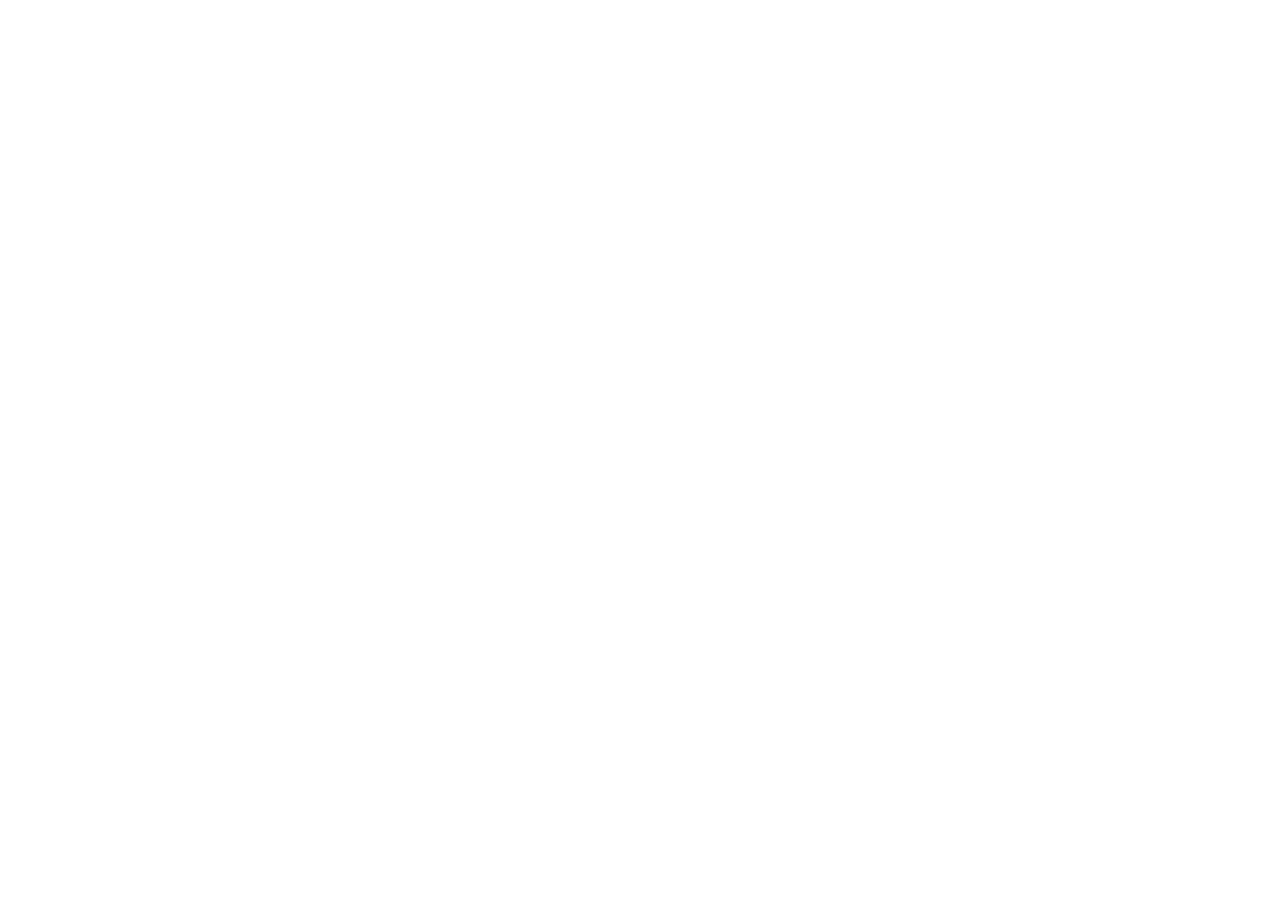
==== Framework Style/index.html @ 07beabb1 "Created index.html and css file with initial code" ====
<!DOCTYPE html>
<html lang="en">
<head>
    <meta charset="UTF-8">
    <meta http-equiv="X-UA-Compatible" content="IE=edge">
    <meta name="viewport" content="width=device-width, initial-scale=1.0">
    <title>CSS Framework</title>

    <link rel="stylesheet" href="style.css">
</head>
<body>
    
</body>
</html>
---- Framework Style/style.css ----
* {
    margin: 0;
    padding: 0;
}
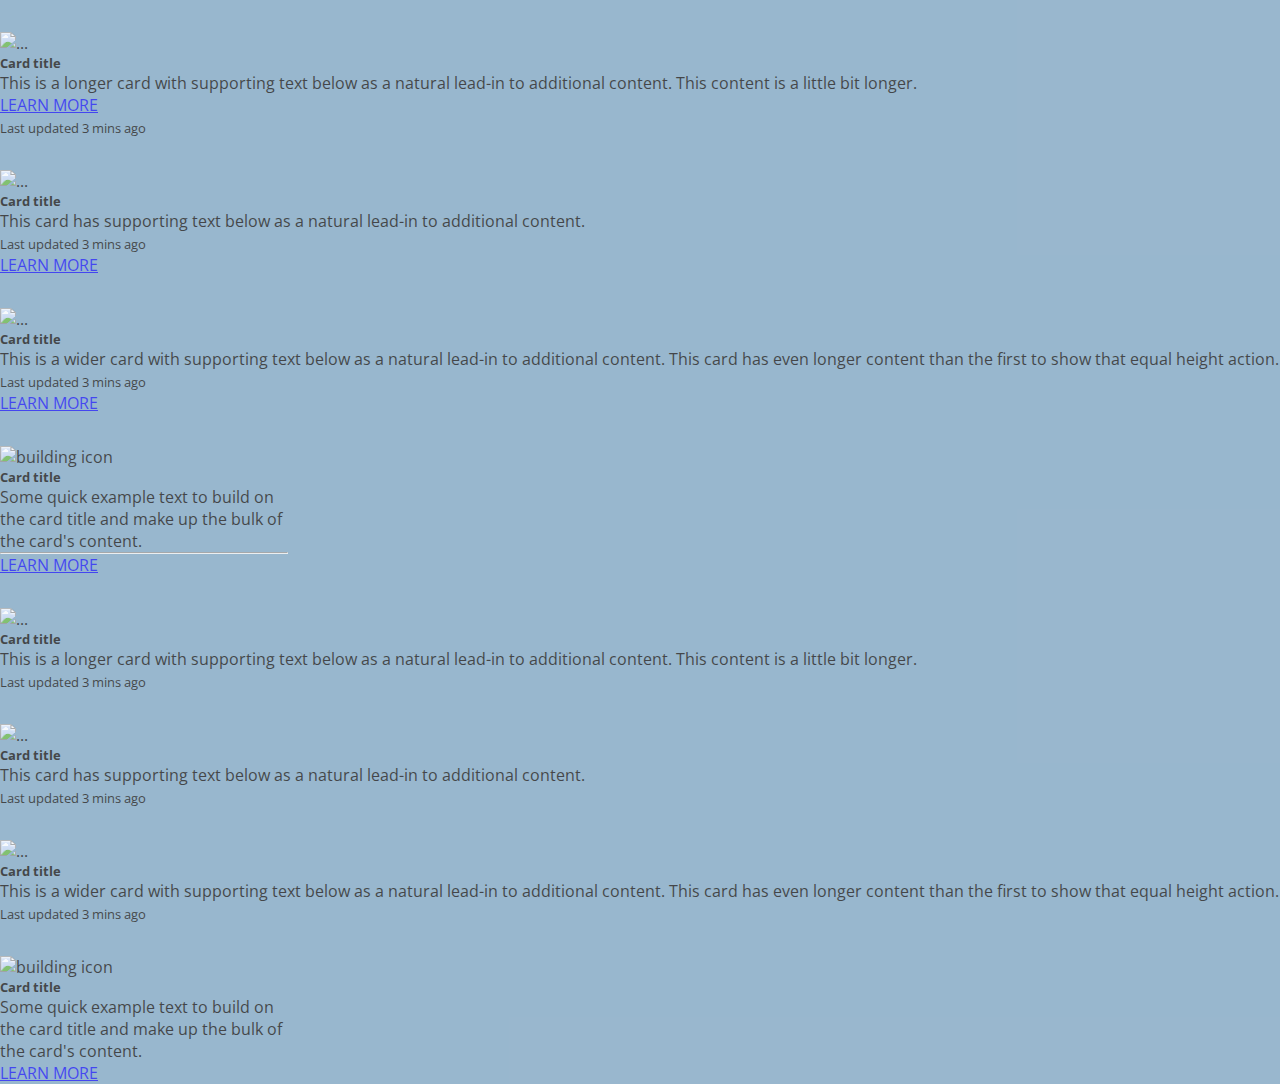
==== commit 07fa7acb: "A lot has changed. Please look at the file" ====
--- a/Framework Style/index.html
+++ b/Framework Style/index.html
@@ -1,14 +1,153 @@
 <!DOCTYPE html>
 <html lang="en">
-<head>
-    <meta charset="UTF-8">
-    <meta http-equiv="X-UA-Compatible" content="IE=edge">
-    <meta name="viewport" content="width=device-width, initial-scale=1.0">
-    <title>CSS Framework</title>
+  <head>
+    <meta charset="UTF-8" />
+    <meta http-equiv="X-UA-Compatible" content="IE=edge" />
+    <meta
+      name="viewport"
+      content="width=device-width, initial-scale=1.0 shrink-to-fit=no"
+    />
+    <title>CSS Framework Exercise</title>
 
-    <link rel="stylesheet" href="style.css">
-</head>
-<body>
-    
-</body>
-</html>+    <link rel="stylesheet" href="style.css" />
+    <link
+      rel="stylesheet"
+      href="https://cdn.jsdelivr.net/npm/bootstrap@4.6.1/dist/css/bootstrap.min.css"
+      integrity="sha384-zCbKRCUGaJDkqS1kPbPd7TveP5iyJE0EjAuZQTgFLD2ylzuqKfdKlfG/eSrtxUkn"
+      crossorigin="anonymous"
+    />
+    <link rel="preconnect" href="https://fonts.googleapis.com" />
+    <link rel="preconnect" href="https://fonts.gstatic.com" crossorigin />
+    <link
+      href="https://fonts.googleapis.com/css2?family=Open+Sans:wght@300;400;500;600;700;800&display=swap"
+      rel="stylesheet"
+    />
+  </head>
+
+  <body>
+    <div class="container vh-100 vw-100">
+      <div class="card-deck pt-5 pl-4 pr-4 pb-4">
+        <div class="card text-center shadow-sm">
+          <img src="..." class="card-img-top" alt="..." />
+          <div class="card-body">
+            <h5 class="card-title">Card title</h5>
+            <p class="card-text">
+              This is a longer card with supporting text below as a natural
+              lead-in to additional content. This content is a little bit
+              longer.
+            </p>
+            <a href="#" class="btn btn-primary">LEARN MORE</a>
+            <p class="card-text">
+              <small class="text-muted">Last updated 3 mins ago</small>
+            </p>
+          </div>
+        </div>
+        <div class="card text-center shadow-sm">
+          <img src="..." class="card-img-top" alt="..." />
+          <div class="card-body">
+            <h5 class="card-title">Card title</h5>
+            <p class="card-text">
+              This card has supporting text below as a natural lead-in to
+              additional content.
+            </p>
+            <p class="card-text">
+              <small class="text-muted">Last updated 3 mins ago</small>
+            </p>
+            <a href="#" class="btn btn-primary">LEARN MORE</a>
+          </div>
+        </div>
+        <div class="card text-center shadow-sm">
+          <img src="..." class="card-img-top" alt="..." />
+          <div class="card-body">
+            <h5 class="card-title">Card title</h5>
+            <p class="card-text">
+              This is a wider card with supporting text below as a natural
+              lead-in to additional content. This card has even longer content
+              than the first to show that equal height action.
+            </p>
+            <p class="card-text">
+              <small class="text-muted">Last updated 3 mins ago</small>
+            </p>
+            <a href="#" class="btn btn-primary">LEARN MORE</a>
+          </div>
+        </div>
+        <div class="card text-center shadow-sm" style="width: 18rem">
+            <img
+              src="https://cdn-icons.flaticon.com/png/512/761/premium/761582.png?token=exp=1640252575~hmac=f75622b2be6f4556010f5d369bd7815a"
+              class="card-img-top"
+              alt="building icon"
+            />
+            <div class="card-body">
+              <h5 class="card-title">Card title</h5>
+              <p class="card-text">
+                Some quick example text to build on the card title and make up the
+                bulk of the card's content.
+              </p>
+              <div class="dropdown-divider m-5"></div>
+              <hr class="style1 w-25">
+              <a href="#" class="btn btn-primary">LEARN MORE</a>
+            </div>
+          </div>
+      </div>
+
+      <div class="card-deck pb-5 pl-4 pr-4">
+        <div class="card">
+          <img src="..." class="card-img-top" alt="..." />
+          <div class="card-body">
+            <h5 class="card-title">Card title</h5>
+            <p class="card-text">
+              This is a longer card with supporting text below as a natural
+              lead-in to additional content. This content is a little bit
+              longer.
+            </p>
+            <p class="card-text">
+              <small class="text-muted">Last updated 3 mins ago</small>
+            </p>
+          </div>
+        </div>
+        <div class="card">
+          <img src="..." class="card-img-top" alt="..." />
+          <div class="card-body">
+            <h5 class="card-title">Card title</h5>
+            <p class="card-text">
+              This card has supporting text below as a natural lead-in to
+              additional content.
+            </p>
+            <p class="card-text">
+              <small class="text-muted">Last updated 3 mins ago</small>
+            </p>
+          </div>
+        </div>
+        <div class="card">
+          <img src="..." class="card-img-top" alt="..." />
+          <div class="card-body">
+            <h5 class="card-title">Card title</h5>
+            <p class="card-text">
+              This is a wider card with supporting text below as a natural
+              lead-in to additional content. This card has even longer content
+              than the first to show that equal height action.
+            </p>
+            <p class="card-text">
+              <small class="text-muted">Last updated 3 mins ago</small>
+            </p>
+          </div>
+        </div>
+        <div class="card text-center" style="width: 18rem">
+            <img
+              src="https://cdn-icons.flaticon.com/png/512/761/premium/761582.png?token=exp=1640252575~hmac=f75622b2be6f4556010f5d369bd7815a"
+              class="card-img-top"
+              alt="building icon"
+            />
+            <div class="card-body">
+              <h5 class="card-title">Card title</h5>
+              <p class="card-text">
+                Some quick example text to build on the card title and make up the
+                bulk of the card's content.
+              </p>
+              <a href="#" class="btn btn-primary">LEARN MORE</a>
+            </div>
+          </div>
+      </div>
+    </div>
+  </body>
+</html>
--- a/Framework Style/style.css
+++ b/Framework Style/style.css
@@ -3,3 +3,35 @@
     padding: 0;
 }
 
+body {
+    height: 100vh;
+    width: 100vw;
+    background-image: url('./exercise-framework.png');
+    background-repeat: no-repeat;
+    background-size: contain;
+    background-color: #E6EFF6;
+    background-position: -1;
+    opacity: 0.7;
+    font-family: 'Open Sans', sans-serif !important;
+}
+
+.card-img-top {
+    width: 100%;
+    height: 4vw;
+    object-fit: contain;
+    margin-top: 2rem;
+}
+
+.container {
+    background-color: #78a0be;
+}
+
+/* .card-deck {
+    margin: 2.5rem;
+} */
+
+hr.style1 {
+	border-top: 1px solid #8c8b8b;
+    justify-content: center;
+    text-align: center;
+}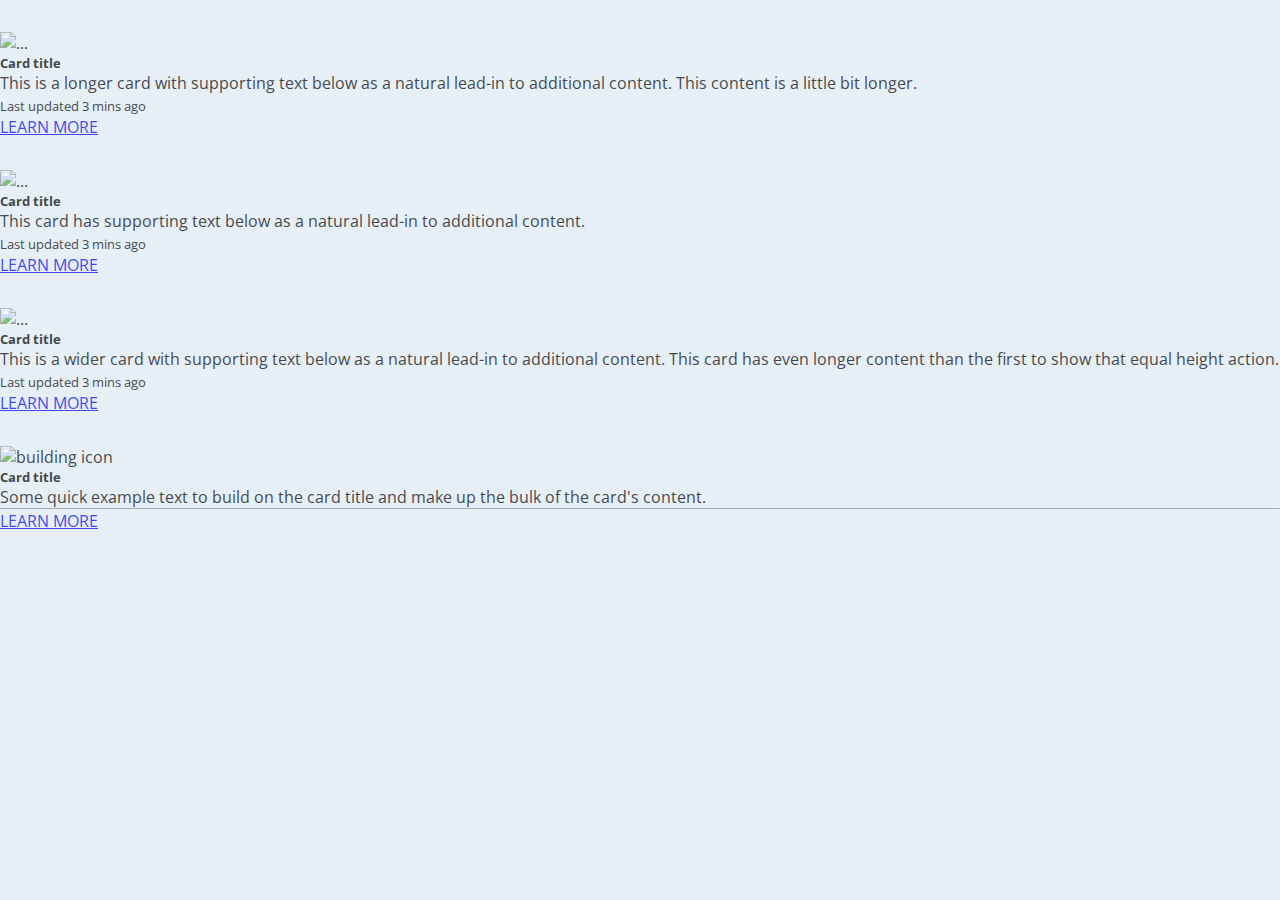
==== commit 5097babc: "Cards looks better with equal sizes. Container takes full page width" ====
--- a/Framework Style/index.html
+++ b/Framework Style/index.html
@@ -25,9 +25,9 @@
   </head>
 
   <body>
-    <div class="container vh-100 vw-100">
+    <div class="container-fluid px-4">
       <div class="card-deck pt-5 pl-4 pr-4 pb-4">
-        <div class="card text-center shadow-sm">
+        <div class="card text-center shadow">
           <img src="..." class="card-img-top" alt="..." />
           <div class="card-body">
             <h5 class="card-title">Card title</h5>
@@ -36,13 +36,13 @@
               lead-in to additional content. This content is a little bit
               longer.
             </p>
-            <a href="#" class="btn btn-primary">LEARN MORE</a>
             <p class="card-text">
               <small class="text-muted">Last updated 3 mins ago</small>
             </p>
+            <a href="#" class="btn btn-primary hoverable">LEARN MORE</a>
           </div>
         </div>
-        <div class="card text-center shadow-sm">
+        <div class="card text-center shadow">
           <img src="..." class="card-img-top" alt="..." />
           <div class="card-body">
             <h5 class="card-title">Card title</h5>
@@ -56,7 +56,7 @@
             <a href="#" class="btn btn-primary">LEARN MORE</a>
           </div>
         </div>
-        <div class="card text-center shadow-sm">
+        <div class="card text-center shadow">
           <img src="..." class="card-img-top" alt="..." />
           <div class="card-body">
             <h5 class="card-title">Card title</h5>
@@ -71,7 +71,7 @@
             <a href="#" class="btn btn-primary">LEARN MORE</a>
           </div>
         </div>
-        <div class="card text-center shadow-sm" style="width: 18rem">
+        <div class="card text-center shadow hover-shadow">
             <img
               src="https://cdn-icons.flaticon.com/png/512/761/premium/761582.png?token=exp=1640252575~hmac=f75622b2be6f4556010f5d369bd7815a"
               class="card-img-top"
@@ -90,7 +90,7 @@
           </div>
       </div>
 
-      <div class="card-deck pb-5 pl-4 pr-4">
+      <!-- <div class="card-deck pb-5 pl-4 pr-4">
         <div class="card">
           <img src="..." class="card-img-top" alt="..." />
           <div class="card-body">
@@ -146,7 +146,7 @@
               </p>
               <a href="#" class="btn btn-primary">LEARN MORE</a>
             </div>
-          </div>
+          </div> -->
       </div>
     </div>
   </body>
--- a/Framework Style/style.css
+++ b/Framework Style/style.css
@@ -23,7 +23,7 @@
 }
 
 .container {
-    background-color: #78a0be;
+    background-color: #E6EFF6;
 }
 
 /* .card-deck {
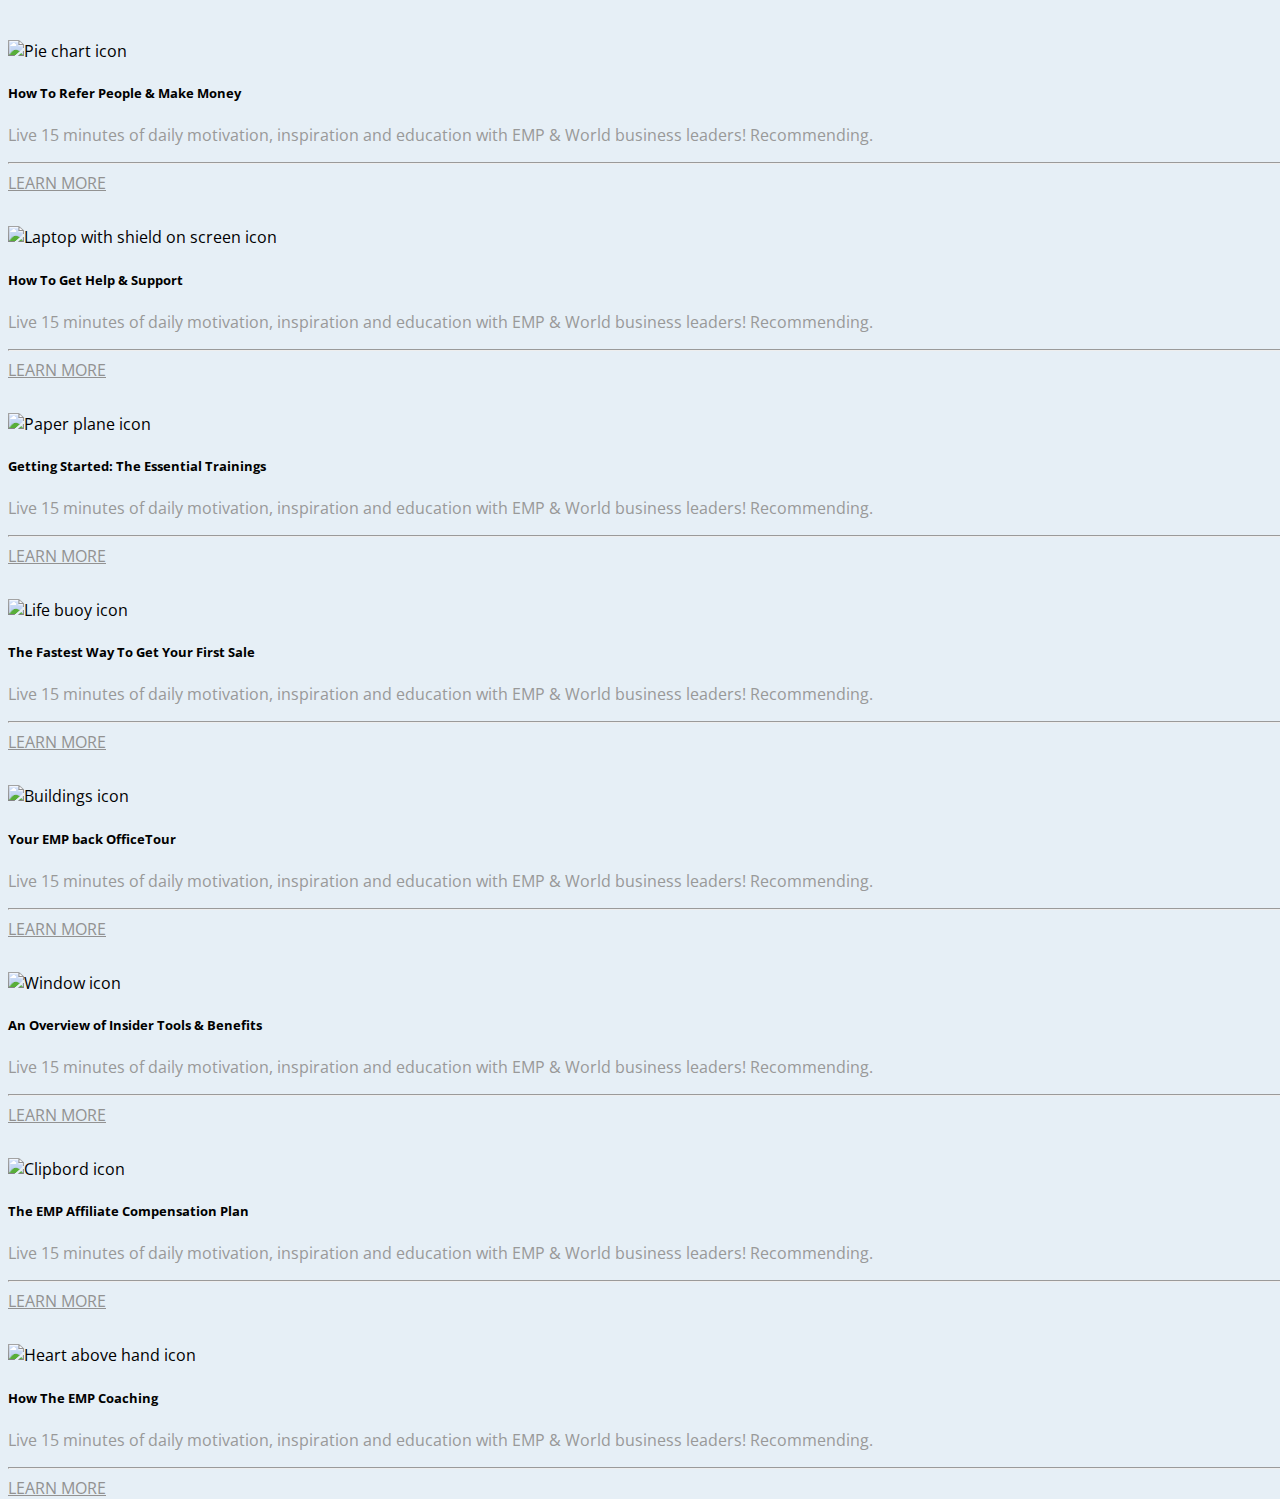
==== commit d31bec83: "Buttons are working in every screen size (fit to text). Card layout doesn't change when resizing, ev" ====
--- a/Framework Style/index.html
+++ b/Framework Style/index.html
@@ -1,153 +1,158 @@
 <!DOCTYPE html>
 <html lang="en">
-  <head>
+
+<head>
     <meta charset="UTF-8" />
     <meta http-equiv="X-UA-Compatible" content="IE=edge" />
-    <meta
-      name="viewport"
-      content="width=device-width, initial-scale=1.0 shrink-to-fit=no"
-    />
+    <meta name="viewport" content="width=device-width, initial-scale=1.0 shrink-to-fit=no" />
     <title>CSS Framework Exercise</title>
 
     <link rel="stylesheet" href="style.css" />
-    <link
-      rel="stylesheet"
-      href="https://cdn.jsdelivr.net/npm/bootstrap@4.6.1/dist/css/bootstrap.min.css"
-      integrity="sha384-zCbKRCUGaJDkqS1kPbPd7TveP5iyJE0EjAuZQTgFLD2ylzuqKfdKlfG/eSrtxUkn"
-      crossorigin="anonymous"
-    />
+    <link rel="stylesheet" href="https://cdn.jsdelivr.net/npm/bootstrap@4.6.1/dist/css/bootstrap.min.css"
+        integrity="sha384-zCbKRCUGaJDkqS1kPbPd7TveP5iyJE0EjAuZQTgFLD2ylzuqKfdKlfG/eSrtxUkn" crossorigin="anonymous" />
     <link rel="preconnect" href="https://fonts.googleapis.com" />
     <link rel="preconnect" href="https://fonts.gstatic.com" crossorigin />
-    <link
-      href="https://fonts.googleapis.com/css2?family=Open+Sans:wght@300;400;500;600;700;800&display=swap"
-      rel="stylesheet"
-    />
-  </head>
+    <link href="https://fonts.googleapis.com/css2?family=Open+Sans:wght@300;400;500;600;700;800&display=swap"
+        rel="stylesheet" />
+</head>
 
-  <body>
-    <div class="container-fluid px-4">
-      <div class="card-deck pt-5 pl-4 pr-4 pb-4">
-        <div class="card text-center shadow">
-          <img src="..." class="card-img-top" alt="..." />
-          <div class="card-body">
-            <h5 class="card-title">Card title</h5>
-            <p class="card-text">
-              This is a longer card with supporting text below as a natural
-              lead-in to additional content. This content is a little bit
-              longer.
-            </p>
-            <p class="card-text">
-              <small class="text-muted">Last updated 3 mins ago</small>
-            </p>
-            <a href="#" class="btn btn-primary hoverable">LEARN MORE</a>
-          </div>
+<body>
+    <div class="container-fluid w-75 d-flex flex-wrap justify-content-around pt-4">
+          <!-- <div class="
+          row row-cols-1 row-cols-sm-2 row-cols-md-2 row-cols-lg-4
+          px-4
+          pt-4
+        "> -->
+        <div class="card-group row-cols-sm-1 row-cols-md-2 row-cols-lg-4 row-cols-xl-4">
+            <div class="pb-4 w-25 px-3">
+                <div class="card text-center shadow h-100">
+                    <img src="https://img.icons8.com/wired/256/000000/pie-chart--v2.png" class="card-img-top"
+                        alt="Pie chart icon" />
+                    <div class="card-body d-flex flex-column">
+                        <h5 class="card-title">How To Refer People & Make Money</h5>
+                        <p class="card-text mt-auto">
+                            Live 15 minutes of daily motivation, inspiration and education with EMP & World business
+                            leaders! Recommending.
+                        </p>
+                        <hr class="m-5" />
+                        <a href="#" class="btn btn-primary w-xl-50 align-self-center">LEARN MORE</a>
+                    </div>
+                </div>
+            </div>
+
+            <div class="pb-4 w-25 px-3">
+                <div class="card text-center shadow h-100">
+                    <img src="https://img.icons8.com/external-kiranshastry-lineal-kiranshastry/512/000000/external-laptop-cyber-security-kiranshastry-lineal-kiranshastry.png"
+                        class="card-img-top" alt="Laptop with shield on screen icon" />
+                    <div class="card-body d-flex flex-column">
+                        <h5 class="card-title">How To Get Help & Support</h5>
+                        <p class="card-text mt-auto">
+                            Live 15 minutes of daily motivation, inspiration and education with EMP & World business
+                            leaders! Recommending.
+                        </p>
+                        <hr class="m-5" />
+                        <a href="#" class="btn btn-primary w--xl-50 align-self-center">LEARN MORE</a>
+                    </div>
+                </div>
+            </div>
+
+            <div class="pb-4 w-25 px-3">
+                <div class="card text-center shadow h-100">
+                    <img src="https://img.icons8.com/external-kiranshastry-lineal-kiranshastry/512/000000/external-paper-plane-interface-kiranshastry-lineal-kiranshastry.png"
+                        class="card-img-top" alt="Paper plane icon" />
+                    <div class="card-body d-flex flex-column">
+                        <h5 class="card-title">Getting Started: The Essential Trainings</h5>
+                        <p class="card-text mt-auto">
+                            Live 15 minutes of daily motivation, inspiration and education with EMP & World business
+                            leaders! Recommending.
+                        </p>
+                        <hr class="m-5" />
+                        <a href="#" class="btn btn-primary w-xl-50 align-self-center">LEARN MORE</a>
+                    </div>
+                </div>
+            </div>
+
+            <div class="pb-4 w-25 px-3">
+                <div class="card text-center shadow h-100">
+                    <img src="https://img.icons8.com/ios/500/000000/lifebuoy.png" class="card-img-top"
+                        alt="Life buoy icon" />
+                    <div class="card-body d-flex flex-column">
+                        <h5 class="card-title">The Fastest Way To Get Your First Sale</h5>
+                        <p class="card-text mt-auto">
+                            Live 15 minutes of daily motivation, inspiration and education with EMP & World business
+                            leaders! Recommending.
+                        </p>
+                        <hr class="m-5" />
+                        <a href="#" class="btn btn-primary w-xl-50 align-self-center">LEARN MORE</a>
+                    </div>
+                </div>
+            </div>
+
+            <div class="pb-4 w-25 px-3">
+                <div class="card text-center shadow h-100">
+                    <img src="https://img.icons8.com/external-flatart-icons-flat-flatarticons/100/000000/external-buildings-city-life-flatart-icons-flat-flatarticons.png"
+                        class="card-img-top" alt="Buildings icon" />
+                    <div class="card-body d-flex flex-column">
+                        <h5 class="card-title">Your EMP back OfficeTour</h5>
+                        <p class="card-text mt-auto">
+                            Live 15 minutes of daily motivation, inspiration and education with EMP & World business
+                            leaders! Recommending.
+                        </p>
+                        <hr class="m-5" />
+                        <a href="#" class="btn btn-primary w-xl-50 align-self-center">LEARN MORE</a>
+                    </div>
+                </div>
+            </div>
+
+            <div class="pb-4 w-25 px-3">
+                <div class="card text-center shadow h-100">
+                    <img src="https://img.icons8.com/ios/100/000000/window-other.png" class="card-img-top"
+                        alt="Window icon" />
+                    <div class="card-body d-flex flex-column">
+                        <h5 class="card-title">An Overview of Insider Tools & Benefits</h5>
+                        <p class="card-text mt-auto">
+                            Live 15 minutes of daily motivation, inspiration and education with EMP & World business
+                            leaders! Recommending.
+                        </p>
+                        <hr class="m-5" />
+                        <a href="#" class="btn btn-primary w-xl-50 align-self-center">LEARN MORE</a>
+                    </div>
+                </div>
+            </div>
+
+            <div class="pb-4 w-25 px-3">
+                <div class="card text-center shadow h-100">
+                    <img src="https://img.icons8.com/ios/100/000000/clipboard.png" class="card-img-top"
+                        alt="Clipbord icon" />
+                    <div class="card-body d-flex flex-column">
+                        <h5 class="card-title">The EMP Affiliate Compensation Plan</h5>
+                        <p class="card-text mt-auto">
+                            Live 15 minutes of daily motivation, inspiration and education with EMP & World business
+                            leaders! Recommending.
+                        </p>
+                        <hr class="m-5" />
+                        <a href="#" class="btn btn-primary w-xl-50 align-self-center">LEARN MORE</a>
+                    </div>
+                </div>
+            </div>
+
+            <div class="pb-4 w-25 px-3">
+                <div class="card text-center shadow h-100">
+                    <img src="https://img.icons8.com/external-wanicon-lineal-wanicon/64/000000/external-hand-love-wanicon-lineal-wanicon.png"
+                        class="card-img-top" alt="Heart above hand icon" />
+                    <div class="card-body d-flex flex-column">
+                        <h5 class="card-title">How The EMP Coaching</h5>
+                        <p class="card-text mt-auto">
+                            Live 15 minutes of daily motivation, inspiration and education with EMP & World business
+                            leaders! Recommending.
+                        </p>
+                        <hr class="m-5" />
+                        <a href="#" class="btn btn-primary shadow-lg w-xl-50 align-self-center">LEARN MORE</a>
+                    </div>
+                </div>
+            </div>
         </div>
-        <div class="card text-center shadow">
-          <img src="..." class="card-img-top" alt="..." />
-          <div class="card-body">
-            <h5 class="card-title">Card title</h5>
-            <p class="card-text">
-              This card has supporting text below as a natural lead-in to
-              additional content.
-            </p>
-            <p class="card-text">
-              <small class="text-muted">Last updated 3 mins ago</small>
-            </p>
-            <a href="#" class="btn btn-primary">LEARN MORE</a>
-          </div>
-        </div>
-        <div class="card text-center shadow">
-          <img src="..." class="card-img-top" alt="..." />
-          <div class="card-body">
-            <h5 class="card-title">Card title</h5>
-            <p class="card-text">
-              This is a wider card with supporting text below as a natural
-              lead-in to additional content. This card has even longer content
-              than the first to show that equal height action.
-            </p>
-            <p class="card-text">
-              <small class="text-muted">Last updated 3 mins ago</small>
-            </p>
-            <a href="#" class="btn btn-primary">LEARN MORE</a>
-          </div>
-        </div>
-        <div class="card text-center shadow hover-shadow">
-            <img
-              src="https://cdn-icons.flaticon.com/png/512/761/premium/761582.png?token=exp=1640252575~hmac=f75622b2be6f4556010f5d369bd7815a"
-              class="card-img-top"
-              alt="building icon"
-            />
-            <div class="card-body">
-              <h5 class="card-title">Card title</h5>
-              <p class="card-text">
-                Some quick example text to build on the card title and make up the
-                bulk of the card's content.
-              </p>
-              <div class="dropdown-divider m-5"></div>
-              <hr class="style1 w-25">
-              <a href="#" class="btn btn-primary">LEARN MORE</a>
-            </div>
-          </div>
-      </div>
+    </div>
+</body>
 
-      <!-- <div class="card-deck pb-5 pl-4 pr-4">
-        <div class="card">
-          <img src="..." class="card-img-top" alt="..." />
-          <div class="card-body">
-            <h5 class="card-title">Card title</h5>
-            <p class="card-text">
-              This is a longer card with supporting text below as a natural
-              lead-in to additional content. This content is a little bit
-              longer.
-            </p>
-            <p class="card-text">
-              <small class="text-muted">Last updated 3 mins ago</small>
-            </p>
-          </div>
-        </div>
-        <div class="card">
-          <img src="..." class="card-img-top" alt="..." />
-          <div class="card-body">
-            <h5 class="card-title">Card title</h5>
-            <p class="card-text">
-              This card has supporting text below as a natural lead-in to
-              additional content.
-            </p>
-            <p class="card-text">
-              <small class="text-muted">Last updated 3 mins ago</small>
-            </p>
-          </div>
-        </div>
-        <div class="card">
-          <img src="..." class="card-img-top" alt="..." />
-          <div class="card-body">
-            <h5 class="card-title">Card title</h5>
-            <p class="card-text">
-              This is a wider card with supporting text below as a natural
-              lead-in to additional content. This card has even longer content
-              than the first to show that equal height action.
-            </p>
-            <p class="card-text">
-              <small class="text-muted">Last updated 3 mins ago</small>
-            </p>
-          </div>
-        </div>
-        <div class="card text-center" style="width: 18rem">
-            <img
-              src="https://cdn-icons.flaticon.com/png/512/761/premium/761582.png?token=exp=1640252575~hmac=f75622b2be6f4556010f5d369bd7815a"
-              class="card-img-top"
-              alt="building icon"
-            />
-            <div class="card-body">
-              <h5 class="card-title">Card title</h5>
-              <p class="card-text">
-                Some quick example text to build on the card title and make up the
-                bulk of the card's content.
-              </p>
-              <a href="#" class="btn btn-primary">LEARN MORE</a>
-            </div>
-          </div> -->
-      </div>
-    </div>
-  </body>
-</html>
+</html>--- a/Framework Style/style.css
+++ b/Framework Style/style.css
@@ -1,37 +1,49 @@
-* {
-    margin: 0;
-    padding: 0;
+body {
+  height: 100vh;
+  width: 100vw;
+  /* background-image: url('./exercise-framework.png'); */
+  background-repeat: no-repeat;
+  background-size: contain;
+  background-color: #e6eff6;
+  background-position: center;
+  font-family: "Open Sans", sans-serif !important;
 }
 
-body {
-    height: 100vh;
-    width: 100vw;
-    background-image: url('./exercise-framework.png');
-    background-repeat: no-repeat;
-    background-size: contain;
-    background-color: #E6EFF6;
-    background-position: -1;
-    opacity: 0.7;
-    font-family: 'Open Sans', sans-serif !important;
+body p {
+  color: #999999;
 }
 
-.card-img-top {
-    width: 100%;
-    height: 4vw;
-    object-fit: contain;
-    margin-top: 2rem;
+body .card-img-top {
+  width: 100%;
+  height: 4vw;
+  -o-object-fit: contain;
+     object-fit: contain;
+  margin-top: 2rem;
 }
 
-.container {
-    background-color: #E6EFF6;
+body .container,
+body .container-fluid {
+  background-color: #e6eff6;
 }
 
-/* .card-deck {
-    margin: 2.5rem;
-} */
+body .btn,
+body .btn-primary, body .btn-primary:focus {
+  background-color: transparent;
+  border-color: transparent;
+  border-radius: 50px;
+  color: #929292;
+}
 
-hr.style1 {
-	border-top: 1px solid #8c8b8b;
-    justify-content: center;
-    text-align: center;
-}+body .btn:hover,
+body .btn-primary:hover, body .btn-primary:focus:hover {
+  border-radius: 50px;
+  background-color: #007bff;
+  border-color: #007bff;
+  color: white;
+}
+
+body .card:hover {
+  -webkit-box-shadow: 0 1rem 3rem 0 rgba(0, 0, 0, 0.25);
+          box-shadow: 0 1rem 3rem 0 rgba(0, 0, 0, 0.25);
+}
+/*# sourceMappingURL=style.css.map */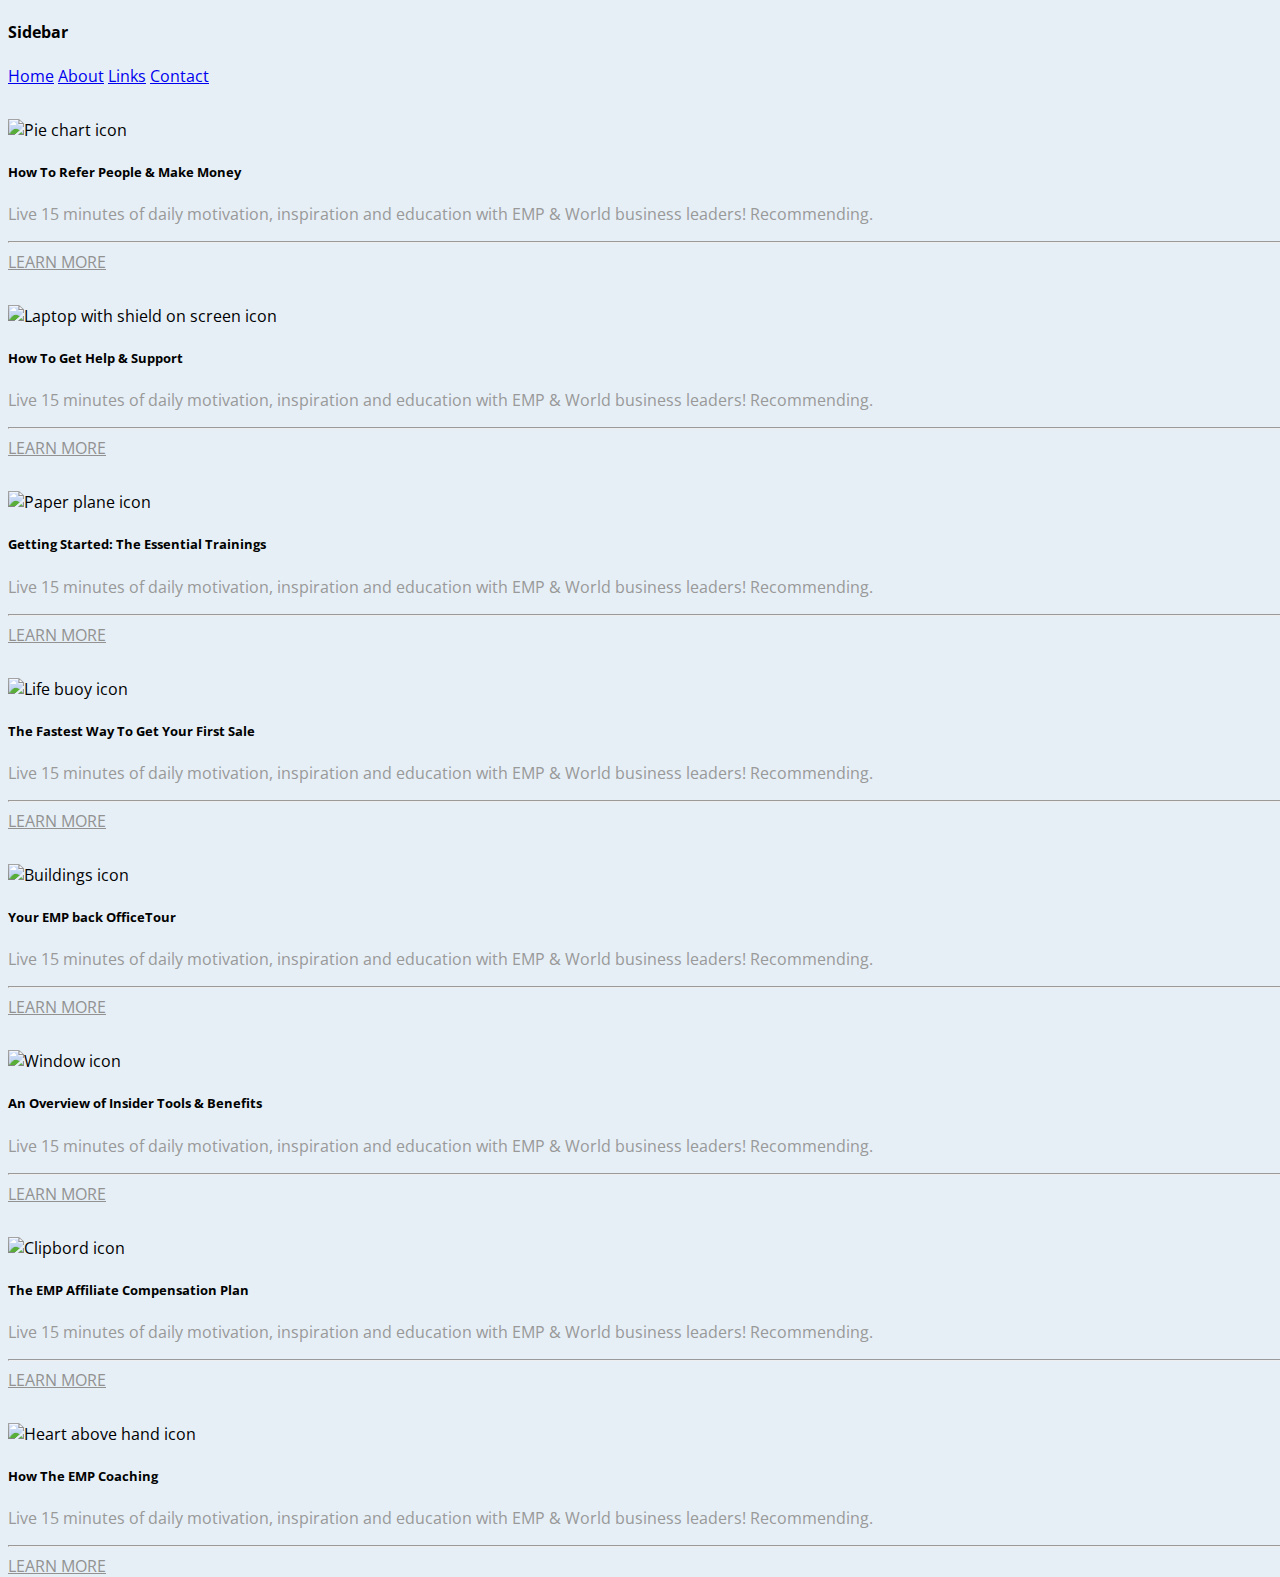
==== commit 1c8b2b61: "A simple sidebar added wirth links and won't display on smaller screens" ====
--- a/Framework Style/index.html
+++ b/Framework Style/index.html
@@ -8,6 +8,8 @@
     <title>CSS Framework Exercise</title>
 
     <link rel="stylesheet" href="style.css" />
+    <script type="text/javascript"
+        src="https://cdnjs.cloudflare.com/ajax/libs/popper.js/1.12.9/umd/popper.min.js"></script>
     <link rel="stylesheet" href="https://cdn.jsdelivr.net/npm/bootstrap@4.6.1/dist/css/bootstrap.min.css"
         integrity="sha384-zCbKRCUGaJDkqS1kPbPd7TveP5iyJE0EjAuZQTgFLD2ylzuqKfdKlfG/eSrtxUkn" crossorigin="anonymous" />
     <link rel="preconnect" href="https://fonts.googleapis.com" />
@@ -17,137 +19,146 @@
 </head>
 
 <body>
-    <div class="container-fluid w-75 d-flex flex-wrap justify-content-around pt-4">
-          <!-- <div class="
-          row row-cols-1 row-cols-sm-2 row-cols-md-2 row-cols-lg-4
-          px-4
-          pt-4
-        "> -->
-        <div class="card-group row-cols-sm-1 row-cols-md-2 row-cols-lg-4 row-cols-xl-4">
-            <div class="pb-4 w-25 px-3">
-                <div class="card text-center shadow h-100">
-                    <img src="https://img.icons8.com/wired/256/000000/pie-chart--v2.png" class="card-img-top"
-                        alt="Pie chart icon" />
-                    <div class="card-body d-flex flex-column">
-                        <h5 class="card-title">How To Refer People & Make Money</h5>
-                        <p class="card-text mt-auto">
-                            Live 15 minutes of daily motivation, inspiration and education with EMP & World business
-                            leaders! Recommending.
-                        </p>
-                        <hr class="m-5" />
-                        <a href="#" class="btn btn-primary w-xl-50 align-self-center">LEARN MORE</a>
+    <div class="container-fluid d-flex flex-wrap">
+        <nav class="nav d-none d-lg-flex flex-column pt-lg-4">
+            <h4>Sidebar</h4>
+
+            <a class="nav-link" href="#">Home</a>
+            <a class="nav-link" href="#">About</a>
+            <a class="nav-link" href="#">Links</a>
+            <a class="nav-link" href="#">Contact</a>
+        </nav>
+
+
+        <div class="container-fluid w-75 d-flex flex-wrap justify-content-start pt-4">
+
+            <div class="card-group row-cols-sm-1 row-cols-md-2 row-cols-lg-4 row-cols-xl-4">
+                <div class="pb-4 w-25 px-3">
+                    <div class="card text-center shadow h-100">
+                        <img src="https://img.icons8.com/wired/256/000000/pie-chart--v2.png" class="card-img-top"
+                            alt="Pie chart icon" />
+                        <div class="card-body d-flex flex-column">
+                            <h5 class="card-title">How To Refer People & Make Money</h5>
+                            <p class="card-text mt-auto">
+                                Live 15 minutes of daily motivation, inspiration and education with EMP & World business
+                                leaders! Recommending.
+                            </p>
+                            <hr class="m-5" />
+                            <a href="#" class="btn btn-primary w-xl-50 align-self-center">LEARN MORE</a>
+                        </div>
                     </div>
                 </div>
-            </div>
 
-            <div class="pb-4 w-25 px-3">
-                <div class="card text-center shadow h-100">
-                    <img src="https://img.icons8.com/external-kiranshastry-lineal-kiranshastry/512/000000/external-laptop-cyber-security-kiranshastry-lineal-kiranshastry.png"
-                        class="card-img-top" alt="Laptop with shield on screen icon" />
-                    <div class="card-body d-flex flex-column">
-                        <h5 class="card-title">How To Get Help & Support</h5>
-                        <p class="card-text mt-auto">
-                            Live 15 minutes of daily motivation, inspiration and education with EMP & World business
-                            leaders! Recommending.
-                        </p>
-                        <hr class="m-5" />
-                        <a href="#" class="btn btn-primary w--xl-50 align-self-center">LEARN MORE</a>
+                <div class="pb-4 w-25 px-3">
+                    <div class="card text-center shadow h-100">
+                        <img src="https://img.icons8.com/external-kiranshastry-lineal-kiranshastry/512/000000/external-laptop-cyber-security-kiranshastry-lineal-kiranshastry.png"
+                            class="card-img-top" alt="Laptop with shield on screen icon" />
+                        <div class="card-body d-flex flex-column">
+                            <h5 class="card-title">How To Get Help & Support</h5>
+                            <p class="card-text mt-auto">
+                                Live 15 minutes of daily motivation, inspiration and education with EMP & World business
+                                leaders! Recommending.
+                            </p>
+                            <hr class="m-5" />
+                            <a href="#" class="btn btn-primary w--xl-50 align-self-center">LEARN MORE</a>
+                        </div>
                     </div>
                 </div>
-            </div>
 
-            <div class="pb-4 w-25 px-3">
-                <div class="card text-center shadow h-100">
-                    <img src="https://img.icons8.com/external-kiranshastry-lineal-kiranshastry/512/000000/external-paper-plane-interface-kiranshastry-lineal-kiranshastry.png"
-                        class="card-img-top" alt="Paper plane icon" />
-                    <div class="card-body d-flex flex-column">
-                        <h5 class="card-title">Getting Started: The Essential Trainings</h5>
-                        <p class="card-text mt-auto">
-                            Live 15 minutes of daily motivation, inspiration and education with EMP & World business
-                            leaders! Recommending.
-                        </p>
-                        <hr class="m-5" />
-                        <a href="#" class="btn btn-primary w-xl-50 align-self-center">LEARN MORE</a>
+                <div class="pb-4 w-25 px-3">
+                    <div class="card text-center shadow h-100">
+                        <img src="https://img.icons8.com/external-kiranshastry-lineal-kiranshastry/512/000000/external-paper-plane-interface-kiranshastry-lineal-kiranshastry.png"
+                            class="card-img-top" alt="Paper plane icon" />
+                        <div class="card-body d-flex flex-column">
+                            <h5 class="card-title">Getting Started: The Essential Trainings</h5>
+                            <p class="card-text mt-auto">
+                                Live 15 minutes of daily motivation, inspiration and education with EMP & World business
+                                leaders! Recommending.
+                            </p>
+                            <hr class="m-5" />
+                            <a href="#" class="btn btn-primary w-xl-50 align-self-center">LEARN MORE</a>
+                        </div>
                     </div>
                 </div>
-            </div>
 
-            <div class="pb-4 w-25 px-3">
-                <div class="card text-center shadow h-100">
-                    <img src="https://img.icons8.com/ios/500/000000/lifebuoy.png" class="card-img-top"
-                        alt="Life buoy icon" />
-                    <div class="card-body d-flex flex-column">
-                        <h5 class="card-title">The Fastest Way To Get Your First Sale</h5>
-                        <p class="card-text mt-auto">
-                            Live 15 minutes of daily motivation, inspiration and education with EMP & World business
-                            leaders! Recommending.
-                        </p>
-                        <hr class="m-5" />
-                        <a href="#" class="btn btn-primary w-xl-50 align-self-center">LEARN MORE</a>
+                <div class="pb-4 w-25 px-3">
+                    <div class="card text-center shadow h-100">
+                        <img src="https://img.icons8.com/ios/500/000000/lifebuoy.png" class="card-img-top"
+                            alt="Life buoy icon" />
+                        <div class="card-body d-flex flex-column">
+                            <h5 class="card-title">The Fastest Way To Get Your First Sale</h5>
+                            <p class="card-text mt-auto">
+                                Live 15 minutes of daily motivation, inspiration and education with EMP & World business
+                                leaders! Recommending.
+                            </p>
+                            <hr class="m-5" />
+                            <a href="#" class="btn btn-primary w-xl-50 align-self-center">LEARN MORE</a>
+                        </div>
                     </div>
                 </div>
-            </div>
 
-            <div class="pb-4 w-25 px-3">
-                <div class="card text-center shadow h-100">
-                    <img src="https://img.icons8.com/external-flatart-icons-flat-flatarticons/100/000000/external-buildings-city-life-flatart-icons-flat-flatarticons.png"
-                        class="card-img-top" alt="Buildings icon" />
-                    <div class="card-body d-flex flex-column">
-                        <h5 class="card-title">Your EMP back OfficeTour</h5>
-                        <p class="card-text mt-auto">
-                            Live 15 minutes of daily motivation, inspiration and education with EMP & World business
-                            leaders! Recommending.
-                        </p>
-                        <hr class="m-5" />
-                        <a href="#" class="btn btn-primary w-xl-50 align-self-center">LEARN MORE</a>
+                <div class="pb-4 w-25 px-3">
+                    <div class="card text-center shadow h-100">
+                        <img src="https://img.icons8.com/external-flatart-icons-flat-flatarticons/100/000000/external-buildings-city-life-flatart-icons-flat-flatarticons.png"
+                            class="card-img-top" alt="Buildings icon" />
+                        <div class="card-body d-flex flex-column">
+                            <h5 class="card-title">Your EMP back OfficeTour</h5>
+                            <p class="card-text mt-auto">
+                                Live 15 minutes of daily motivation, inspiration and education with EMP & World business
+                                leaders! Recommending.
+                            </p>
+                            <hr class="m-5" />
+                            <a href="#" class="btn btn-primary w-xl-50 align-self-center">LEARN MORE</a>
+                        </div>
                     </div>
                 </div>
-            </div>
 
-            <div class="pb-4 w-25 px-3">
-                <div class="card text-center shadow h-100">
-                    <img src="https://img.icons8.com/ios/100/000000/window-other.png" class="card-img-top"
-                        alt="Window icon" />
-                    <div class="card-body d-flex flex-column">
-                        <h5 class="card-title">An Overview of Insider Tools & Benefits</h5>
-                        <p class="card-text mt-auto">
-                            Live 15 minutes of daily motivation, inspiration and education with EMP & World business
-                            leaders! Recommending.
-                        </p>
-                        <hr class="m-5" />
-                        <a href="#" class="btn btn-primary w-xl-50 align-self-center">LEARN MORE</a>
+                <div class="pb-4 w-25 px-3">
+                    <div class="card text-center shadow h-100">
+                        <img src="https://img.icons8.com/ios/100/000000/window-other.png" class="card-img-top"
+                            alt="Window icon" />
+                        <div class="card-body d-flex flex-column">
+                            <h5 class="card-title">An Overview of Insider Tools & Benefits</h5>
+                            <p class="card-text mt-auto">
+                                Live 15 minutes of daily motivation, inspiration and education with EMP & World business
+                                leaders! Recommending.
+                            </p>
+                            <hr class="m-5" />
+                            <a href="#" class="btn btn-primary w-xl-50 align-self-center">LEARN MORE</a>
+                        </div>
                     </div>
                 </div>
-            </div>
 
-            <div class="pb-4 w-25 px-3">
-                <div class="card text-center shadow h-100">
-                    <img src="https://img.icons8.com/ios/100/000000/clipboard.png" class="card-img-top"
-                        alt="Clipbord icon" />
-                    <div class="card-body d-flex flex-column">
-                        <h5 class="card-title">The EMP Affiliate Compensation Plan</h5>
-                        <p class="card-text mt-auto">
-                            Live 15 minutes of daily motivation, inspiration and education with EMP & World business
-                            leaders! Recommending.
-                        </p>
-                        <hr class="m-5" />
-                        <a href="#" class="btn btn-primary w-xl-50 align-self-center">LEARN MORE</a>
+                <div class="pb-4 w-25 px-3">
+                    <div class="card text-center shadow h-100">
+                        <img src="https://img.icons8.com/ios/100/000000/clipboard.png" class="card-img-top"
+                            alt="Clipbord icon" />
+                        <div class="card-body d-flex flex-column">
+                            <h5 class="card-title">The EMP Affiliate Compensation Plan</h5>
+                            <p class="card-text mt-auto">
+                                Live 15 minutes of daily motivation, inspiration and education with EMP & World business
+                                leaders! Recommending.
+                            </p>
+                            <hr class="m-5" />
+                            <a href="#" class="btn btn-primary w-xl-50 align-self-center">LEARN MORE</a>
+                        </div>
                     </div>
                 </div>
-            </div>
 
-            <div class="pb-4 w-25 px-3">
-                <div class="card text-center shadow h-100">
-                    <img src="https://img.icons8.com/external-wanicon-lineal-wanicon/64/000000/external-hand-love-wanicon-lineal-wanicon.png"
-                        class="card-img-top" alt="Heart above hand icon" />
-                    <div class="card-body d-flex flex-column">
-                        <h5 class="card-title">How The EMP Coaching</h5>
-                        <p class="card-text mt-auto">
-                            Live 15 minutes of daily motivation, inspiration and education with EMP & World business
-                            leaders! Recommending.
-                        </p>
-                        <hr class="m-5" />
-                        <a href="#" class="btn btn-primary shadow-lg w-xl-50 align-self-center">LEARN MORE</a>
+                <div class="pb-4 w-25 px-3">
+                    <div class="card text-center shadow h-100">
+                        <img src="https://img.icons8.com/external-wanicon-lineal-wanicon/64/000000/external-hand-love-wanicon-lineal-wanicon.png"
+                            class="card-img-top" alt="Heart above hand icon" />
+                        <div class="card-body d-flex flex-column">
+                            <h5 class="card-title">How The EMP Coaching</h5>
+                            <p class="card-text mt-auto">
+                                Live 15 minutes of daily motivation, inspiration and education with EMP & World business
+                                leaders! Recommending.
+                            </p>
+                            <hr class="m-5" />
+                            <a href="#" class="btn btn-primary shadow-lg w-xl-50 align-self-center"
+                                data-toggle="tooltip" data-placement="top" title="Tooltip on top">LEARN MORE</a>
+                        </div>
                     </div>
                 </div>
             </div>
--- a/Framework Style/style.css
+++ b/Framework Style/style.css
@@ -43,7 +43,11 @@
 }
 
 body .card:hover {
-  -webkit-box-shadow: 0 1rem 3rem 0 rgba(0, 0, 0, 0.25);
-          box-shadow: 0 1rem 3rem 0 rgba(0, 0, 0, 0.25);
+  -webkit-box-shadow: 0 4px 8px 0 rgba(0, 0, 0, 0.2), 0 6px 20px 0 rgba(0, 0, 0, 0.2) !important;
+          box-shadow: 0 4px 8px 0 rgba(0, 0, 0, 0.2), 0 6px 20px 0 rgba(0, 0, 0, 0.2) !important;
+}
+
+body .card:hover hr {
+  visibility: hidden;
 }
 /*# sourceMappingURL=style.css.map */